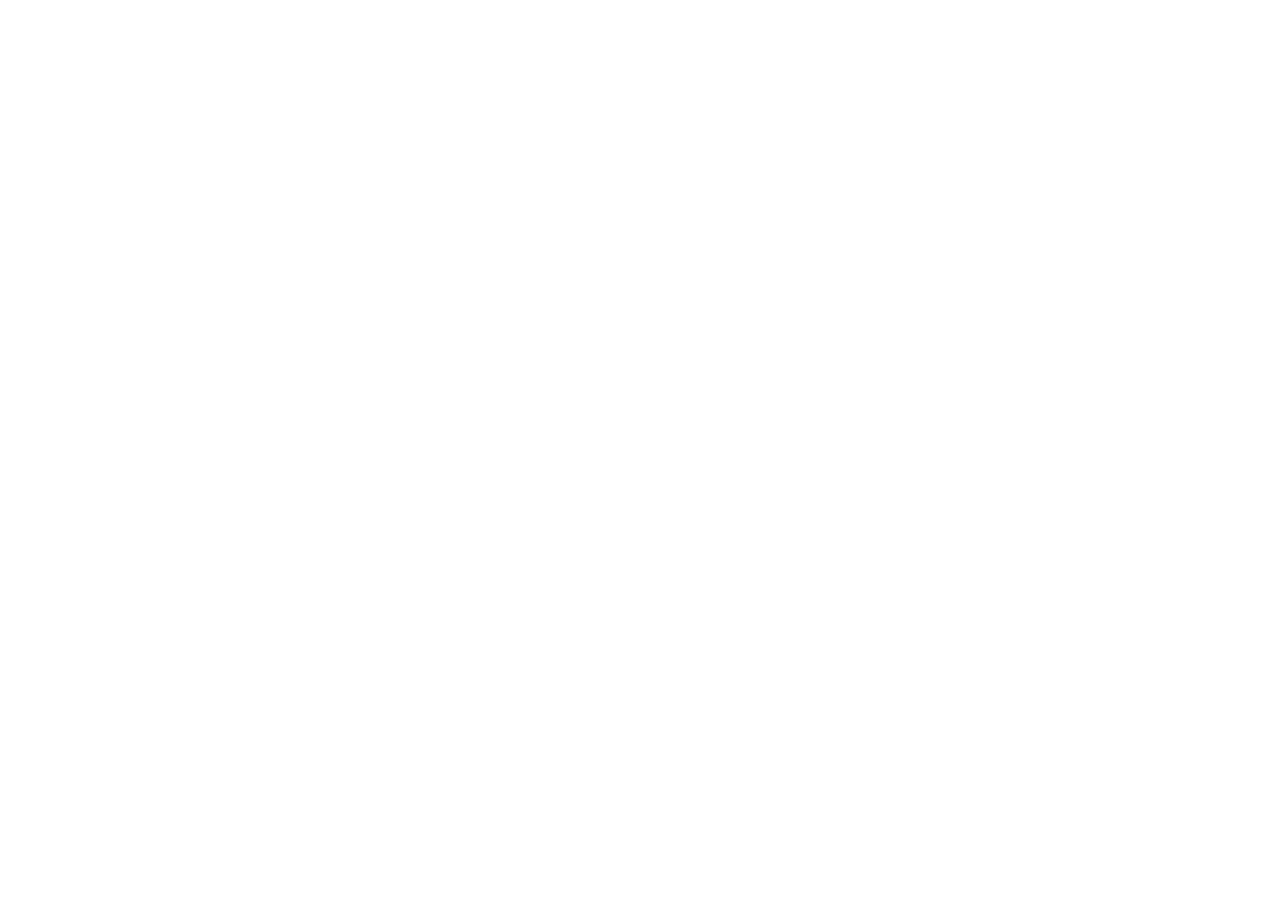
==== index.html @ 2bd03338 "atualizacao" ====
<!DOCTYPE html>
<html lang="pt-br">
<head>
    <meta charset="UTF-8">
    <meta name="viewport" content="width=device-width, initial-scale=1.0">
    <title>redes sociais</title>
    <link rel="shortcut icon" href="favicon.ico" type="image/x-icon">
</head>
<body>
    <h1></h1>
</body>
</html>
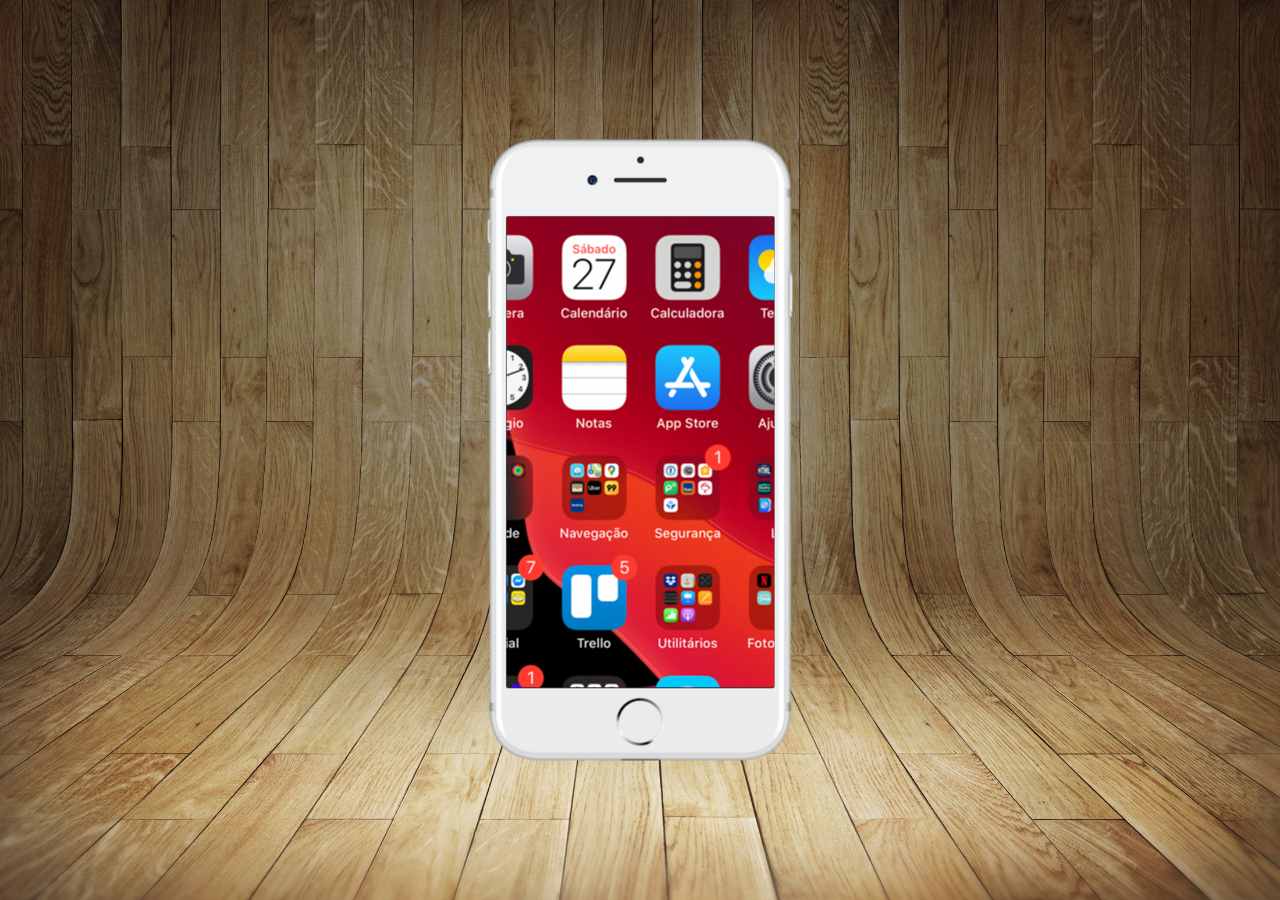
==== commit 97f2072b: "tela princial" ====
--- a/index.html
+++ b/index.html
@@ -5,8 +5,16 @@
     <meta name="viewport" content="width=device-width, initial-scale=1.0">
     <title>redes sociais</title>
     <link rel="shortcut icon" href="favicon.ico" type="image/x-icon">
+    <link rel="stylesheet" href="estilos/style.css">
 </head>
 <body>
-    <h1></h1>
+    <main>
+        <section id="telefone">
+            <iframe src="home.html" name="tela"  id="tela" frameborder="0"></iframe>
+        </section>
+        <section id="redes-sociais">
+
+        </section>
+    </main>
 </body>
 </html>--- a/estilos/style.css
+++ b/estilos/style.css
@@ -0,0 +1,43 @@
+@charset "UTF-8";
+*{
+    margin: 0;
+    padding: 0;
+    font-family: Arial, Helvetica, sans-serif;
+}
+
+html, body{
+    height: 100vh;
+    width: 100vw;
+    background-color: black;
+}
+
+body{
+    background: url('../imagens/fundo-madeira.jpg') no-repeat top center;
+    background-size: cover;
+    background-attachment: fixed;
+}
+
+main{
+    height: 100vh;
+    position: relative;
+    
+}
+
+section#telefone{
+    position: absolute;
+    top: 50%;
+    left: 50%;
+    transform: translate(-50%, -50%);
+
+    height: 627px;
+    width: 311px;
+    background:url('../imagens/frame-iphone.png') no-repeat;
+}
+
+iframe#tela{
+    position: relative;
+    top: 80px;
+    left: 22px;
+    width: 268px;
+    height: 471px;
+}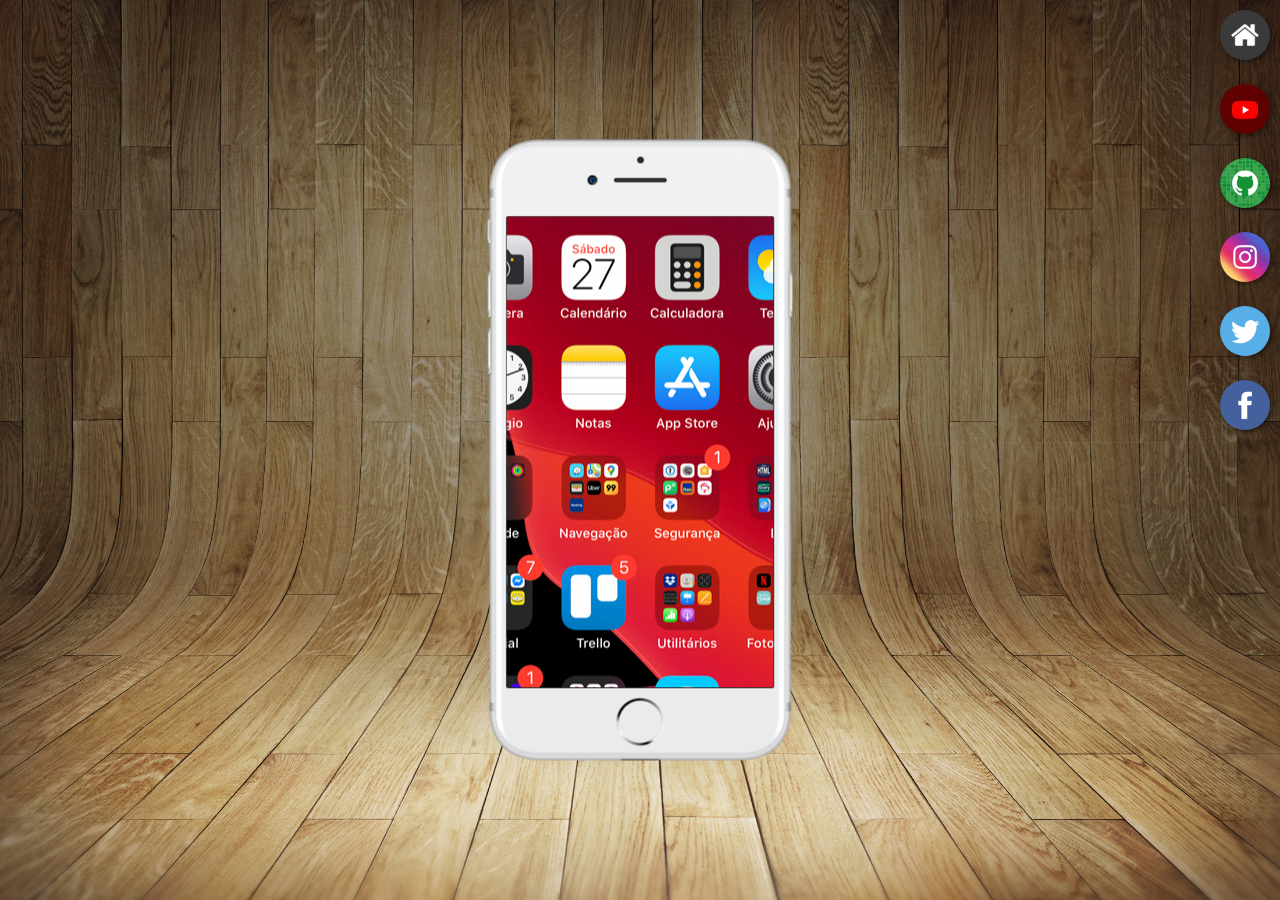
==== commit e02f094b: "atualizacao" ====
--- a/index.html
+++ b/index.html
@@ -13,7 +13,12 @@
             <iframe src="home.html" name="tela"  id="tela" frameborder="0"></iframe>
         </section>
         <section id="redes-sociais">
-
+            <a href="home.html" target="tela"><img src="imagens/logo-home.jpg" alt="home"></a><br>
+            <a href="youtube.html" target="tela"><img src="imagens/logo-youtube.jpg" alt="youtube"></a><br>
+            <a href="github.html" target="tela"><img src="imagens/logo-github.jpg" alt="github"></a><br>
+            <a href="insta.html" target="tela"><img src="imagens/logo-instagram.jpg" alt="insta"></a><br>
+            <a href="twitter.html" target="tela"><img src="imagens/logo-twitter.jpg" alt="twt"></a><br>
+            <a href="face.html" target="tela"><img src="imagens/logo-facebook.jpg" alt="facebook"></a>
         </section>
     </main>
 </body>
--- a/estilos/style.css
+++ b/estilos/style.css
@@ -38,6 +38,24 @@
     position: relative;
     top: 80px;
     left: 22px;
-    width: 268px;
+    width: 267px;
     height: 471px;
-}+}
+
+section#redes-sociais{
+    text-align: right;
+}
+
+section#redes-sociais img {
+    width: 50px;
+    margin: 10px;
+    border-radius: 50%;
+    box-shadow: 2px 2px 5px rgba(0, 0, 0, 0.456);
+    box-sizing: border-box;
+}
+section#redes-sociais img:hover{
+    border: 3px solid rgba(255, 255, 255, 0.642);
+    transform: translate(-3px, -3px);
+    box-shadow: 5px 5px 10px rgba(0, 0, 0, 0.634);
+    transition: .5s;
+}
